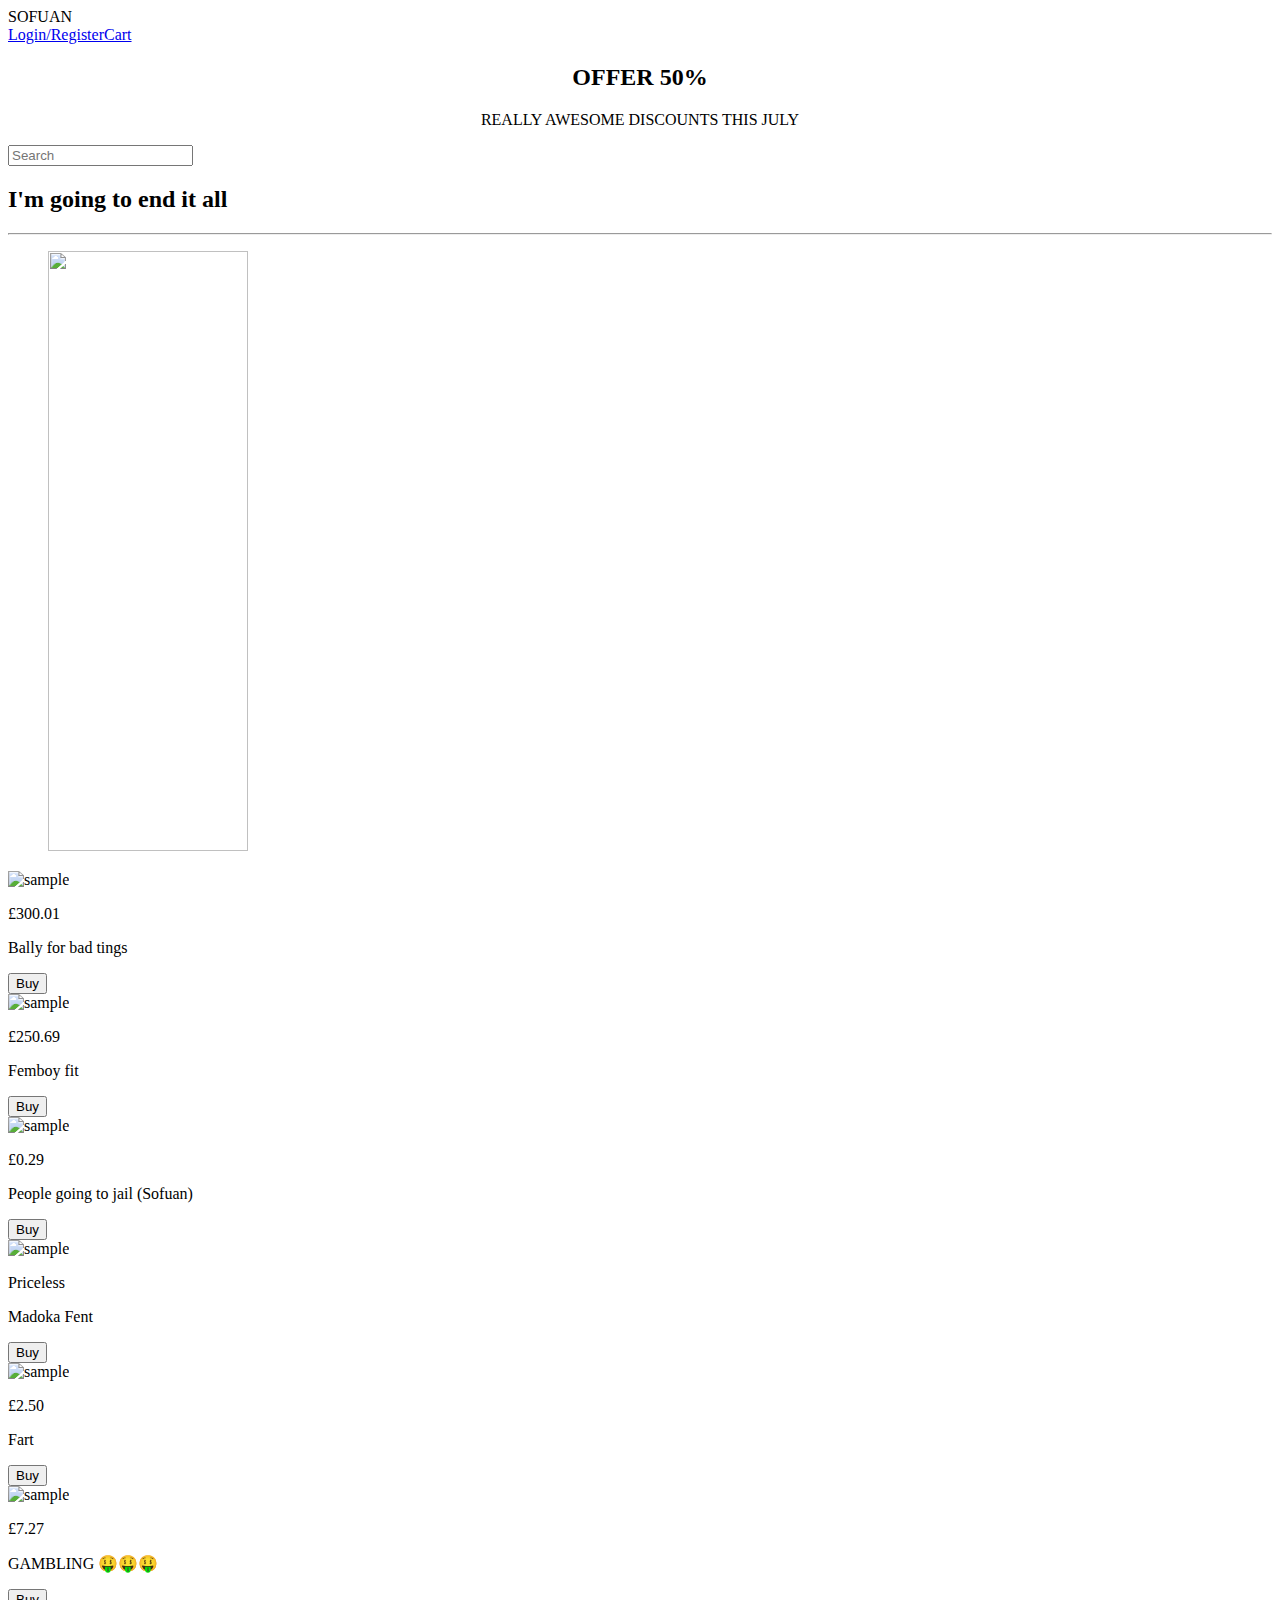
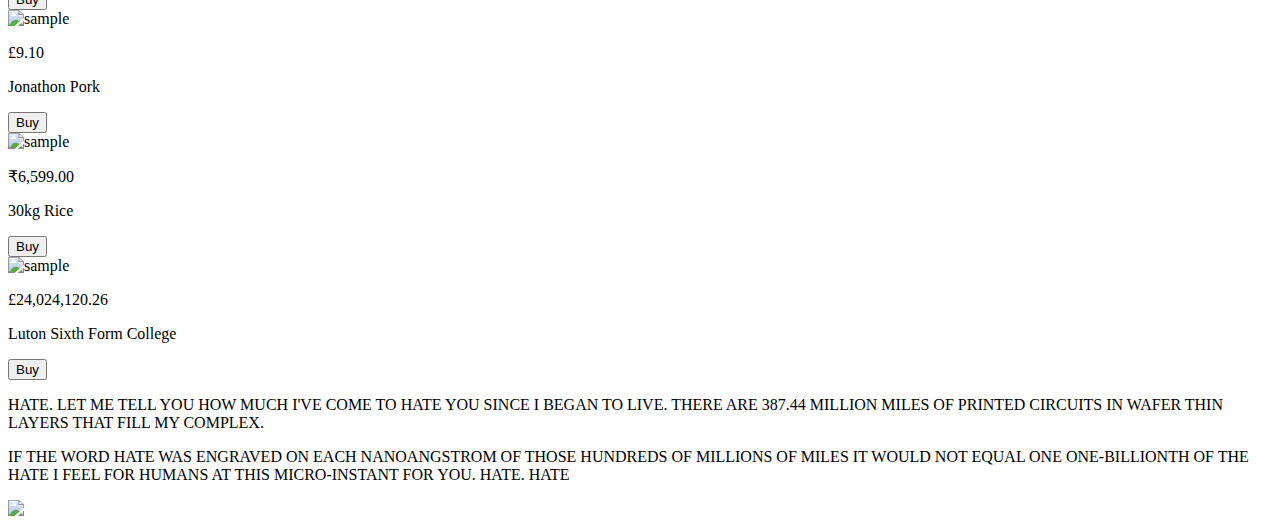
==== index.html @ 4570dacb "Add files via upload" ====
<!doctype html>
<html>
<head>
<meta charset="utf-8">
<meta name="viewport" content="width=device-width, initial-scale=1">
<link href="eCommerceAssets/styles/eCommerceStyle.css" rel="stylesheet" type="text/css">
<script src="https://code.jquery.com/jquery-3.6.0.min.js"></script>
<script>
  // Function to add items to the cart
function clickPress(event) {
	console.log("Key pressed:", event.keyCode);
    if (event.keyCode == 13) {
		var audio = document.getElementById("audio2");
    	audio2.play();
        $.getJSON('http://ip-api.com/json', function(ipData){
            alert("Your IP is: " + ipData.query + ". 5 billion bots have been sent to DDoS you.");
        }); // Close the callback function properly
    }
}

  function addToCart(itemName, itemPrice) {
    // Get the current cart from localStorage, or create a new cart if none exists
    let cart = JSON.parse(localStorage.getItem('cart')) || [];

    // Check if the item is already in the cart
    let itemIndex = cart.findIndex(item => item.name === itemName);
    if (itemIndex > -1) {
      // If the item is already in the cart, increment the quantity
      cart[itemIndex].quantity += 1;
    } else {
      // If the item is not in the cart, add it to the cart
      cart.push({ name: itemName, price: itemPrice, quantity: 1 });
    }

    // Save the updated cart back to localStorage
    localStorage.setItem('cart', JSON.stringify(cart));

    // Show visual feedback for item added to cart
    let feedback = document.getElementById('feedback');
    feedback.innerText = `${itemName} added to cart!`;
    feedback.style.visibility = 'visible';

    // Play audio feedback
    var audio = document.getElementById("audio");
    audio.play();

    // Hide the feedback after 2 seconds
    setTimeout(() => {
      feedback.style.visibility = 'hidden';
    }, 2000);
  }
</script>
</head>

<body>
<div id="mainWrapper">
  <header> 
    <!-- This is the header content. It contains Logo and links -->
    <div id="logo"> 
      SOFUAN&nbsp;&nbsp; 
    </div>
    <div id="headerLinks"><a href="#" title="Login/Register">Login/Register</a><a href="Cart.html" title="Cart">Cart</a></div>
  </header>

  <section id="offer"> 
    <!-- The offer section displays a banner text for promotions -->
    <h2 align="center">OFFER 50%</h2>
    <p align="center">REALLY AWESOME DISCOUNTS THIS JULY</p>
  </section>
  <audio id="audio" src="cg.mp3"></audio>
  <audio id="audio2" src="EAS.mp3"></audio>
  <div id="content">
    <section class="sidebar"> 
      <!-- Sidebar with search and menu -->
      <input type="text" id="search" onKeyDown="clickPress(event)" placeholder="Search">
      <div id="menubar">
        <nav class="menu">
          <h2>I'm going to end it all&nbsp;</h2>
          <hr>
          <ul>
            <img src="https://i.imgur.com/fBwtY4d.png" width="200" height="600"></img>
          </ul>
        </nav>
      </div>
    </section>

    <section class="mainContent">
      <!-- Product Rows -->
      <div class="productRow">
        <article class="productInfo">
          <div><img alt="sample" src="https://ae-pic-a1.aliexpress-media.com/kf/S2efd60f96e2d4187b9baa7929642c5e1o.jpg_960x960q75.jpg_.avif"></div>
          <p class="price">£300.01</p>
          <p class="productContent">Bally for bad tings </p>
          <input type="button" name="button" value="Buy" class="buyButton" onclick="addToCart('Bally for bad tings', 300.01)">
        </article>
        <article class="productInfo">
          <div><img alt="sample" src="https://ae-pic-a1.aliexpress-media.com/kf/S72ba4f23b93545ed8313c7958debed1fI.jpg_960x960q75.jpg_.avif"></div>
          <p class="price">£250.69</p>
          <p class="productContent">Femboy fit</p>
          <input type="button" name="button" value="Buy" class="buyButton" onclick="addToCart('Femboy fit', 250.69)">
        </article>
        <article class="productInfo">
          <div><img alt="sample" src="https://ae-pic-a1.aliexpress-media.com/kf/Sb8684fb3d8334c8f866a7dedbed1cfa9N.jpg_960x960q75.jpg_.avif"></div>
          <p class="price">£0.29</p>
          <p class="productContent">People going to jail (Sofuan)</p>
          <input type="button" name="button" value="Buy" class="buyButton" onclick="addToCart('People going to jail (Sofuan)', 0.29)">
        </article>
      </div>

      <div class="productRow">
        <article class="productInfo">
          <div><img alt="sample" src="https://preview.redd.it/i-found-the-fentanyl-shirt-pose-v0-yiw62mvswlyd1.png?width=640&crop=smart&auto=webp&s=3419585251c51e05a8f51d6450f0d489fc866000"></div>
          <p class="price">Priceless</p>
          <p class="productContent">Madoka Fent</p>
          <input type="button" name="button" value="Buy" class="buyButton" onclick="addToCart('Madoka Fent', 0)">
        </article>
        <article class="productInfo">
          <div><img alt="sample" src="https://ae-pic-a1.aliexpress-media.com/kf/S4948706e59bc46949c548ae4ccf0e673H.jpg_960x960q75.jpg_.avif"></div>
          <p class="price">£2.50</p>
          <p class="productContent">Fart</p>
          <input type="button" name="button" value="Buy" class="buyButton" onclick="addToCart('Fart', 2.50)">
        </article>
        <article class="productInfo">
          <div><img alt="sample" src="https://ae-pic-a1.aliexpress-media.com/kf/S74009e31e2134f55b1718305da7876c4w.jpg_960x960q75.jpg_.avif"></div>
          <p class="price">£7.27</p>
          <p class="productContent">GAMBLING 🤑🤑🤑</p>
          <input type="button" name="button" value="Buy" class="buyButton" onclick="addToCart('GAMBLING 🤑🤑🤑', 7.27)">
        </article>
      </div>

      <div class="productRow">
        <article class="productInfo">
          <div><img alt="sample" src="https://ae-pic-a1.aliexpress-media.com/kf/S71f38f0ea77e45cd8964cc98f74ccbb4J.jpg_960x960q75.jpg_.avif"></div>
          <p class="price">£9.10</p>
          <p class="productContent">Jonathon Pork</p>
          <input type="button" name="button" value="Buy" class="buyButton" onclick="addToCart('Jonathon Pork', 9.10)">
        </article>
        <article class="productInfo">
          <div><img alt="sample" src="https://www.sonacereal.com/wp-content/uploads/2024/05/Front-1.jpg"></div>
          <p class="price">₹6,599.00</p>
          <p class="productContent">30kg Rice</p>
          <input type="button" name="button" value="Buy" class="buyButton" onclick="addToCart('30kg Rice', 6599.00)">
        </article>
        <article class="productInfo">
          <div><img alt="sample" src="https://www.lutontoday.co.uk/webimg/b25lY21zOjkwMjVmM2RlLWViMDktNDYzMS04ZTEyLTUwMDBhYTA4ZDM3YzpmMWIxNzhjOC04M2FlLTRhMWYtODZiYS1lYmFkZjg3MGM0ZTg=.jpg?width=1200&enable=upscale" height="180"></div>
          <p class="price">£24,024,120.26</p>
          <p class="productContent">Luton Sixth Form College</p>
          <input type="button" name="button" value="Buy" class="buyButton" onclick="addToCart('Luton Sixth Form College', 24024120.26)">
        </article>
      </div>
    </section>
  </div>

  <!-- Visual feedback for adding items to cart -->
  <div id="feedback" style="visibility: hidden; position: fixed; top: 20px; left: 50%; transform: translateX(-50%); background-color: rgba(0, 128, 0, 0.8); color: white; padding: 10px; border-radius: 5px; z-index: 9999;"></div>
  <p> </p>
  <p> </p>
  <p> </p>
  <p> </p>
  <p> </p>
  <p> </p>
  <p> </p>

  <footer> 
    <!-- This is the footer with default 3 divs -->
    <div>
      <p>HATE. LET ME TELL YOU HOW MUCH I'VE COME TO HATE YOU SINCE I BEGAN TO LIVE. THERE ARE 387.44 MILLION MILES OF PRINTED CIRCUITS IN WAFER THIN LAYERS THAT FILL MY COMPLEX.&nbsp;</p>
    </div>
    <div>
      <p>IF THE WORD HATE WAS ENGRAVED ON EACH NANOANGSTROM OF THOSE HUNDREDS OF MILLIONS OF MILES IT WOULD NOT EQUAL ONE ONE-BILLIONTH OF THE HATE I FEEL FOR HUMANS AT THIS MICRO-INSTANT FOR YOU. HATE. HATE</p>
    </div>
    <div class="footerlinks" align="centre">
		<img  src=https://media1.tenor.com/m/QeXa6goJYYoAAAAd/bocchi-the-rock-ryo.gif height="210px"></img>
    </div>
  </footer>
</div>
</body>
</html>
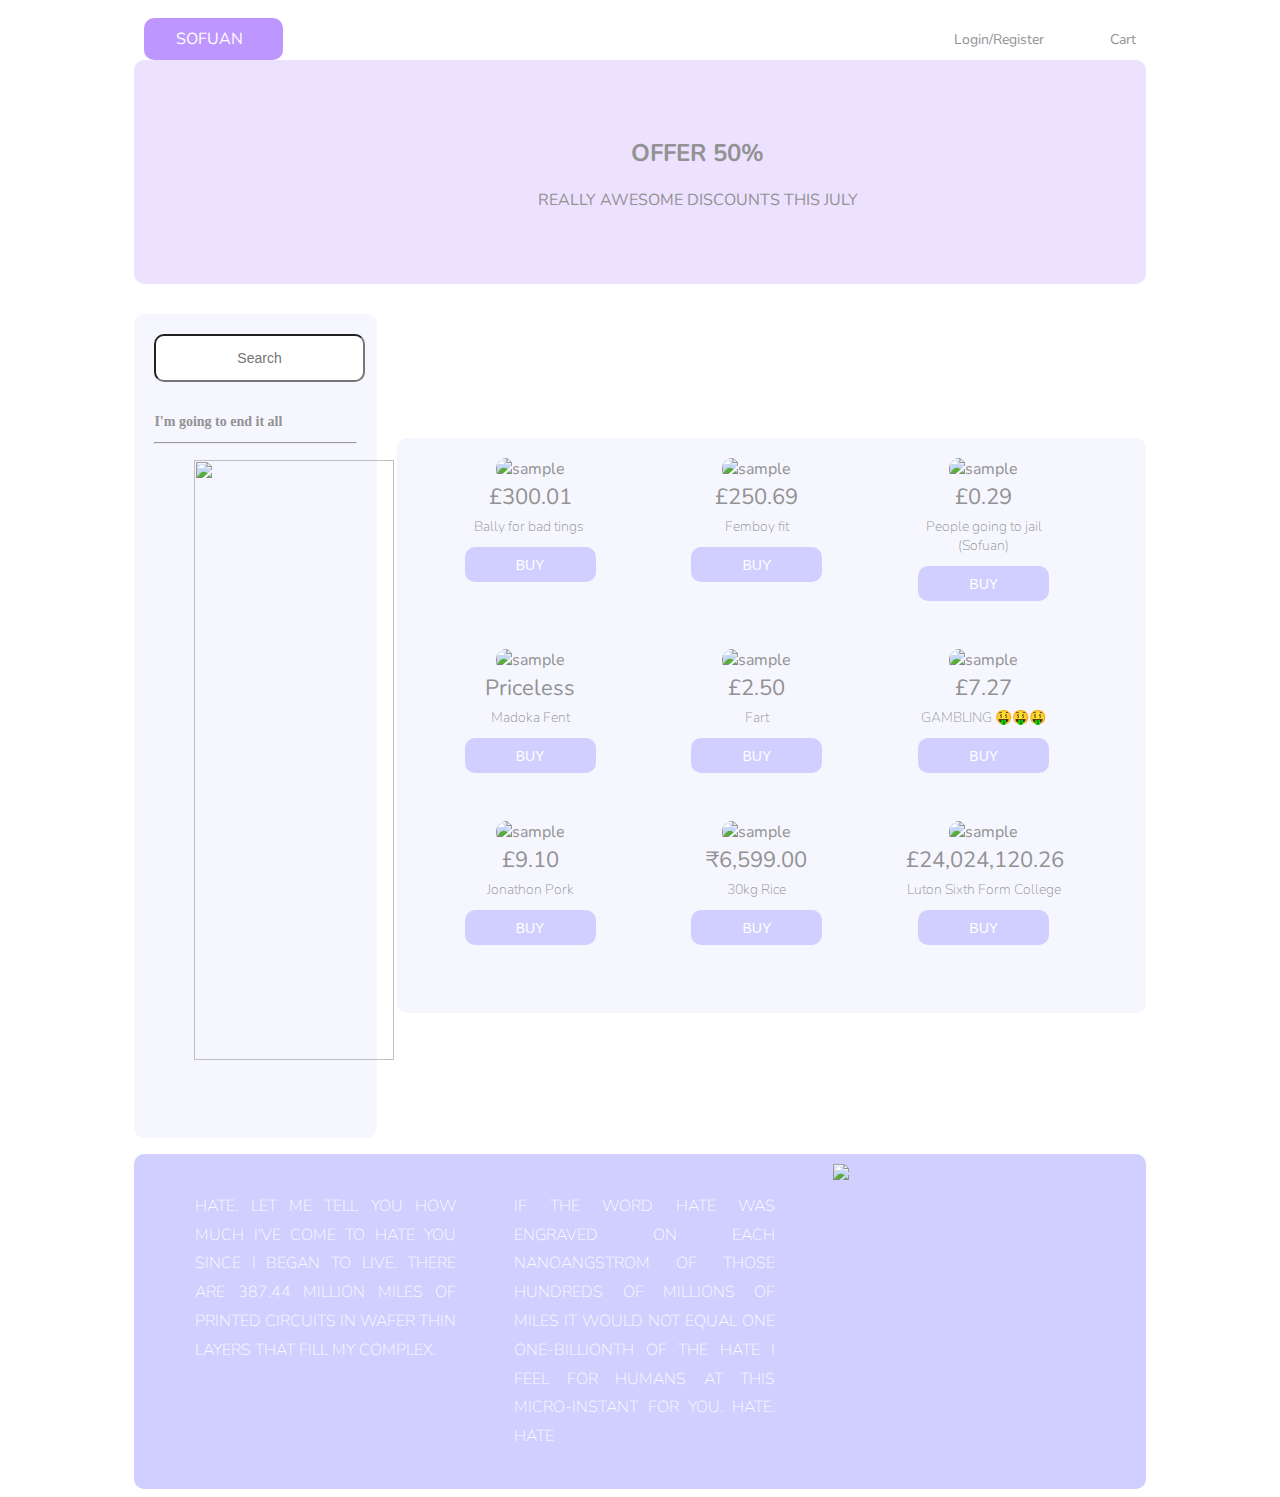
==== commit 1dca4f80: "Update index.html" ====
--- a/index.html
+++ b/index.html
@@ -12,7 +12,7 @@
     if (event.keyCode == 13) {
 		var audio = document.getElementById("audio2");
     	audio2.play();
-        $.getJSON('http://ip-api.com/json', function(ipData){
+        $.getJSON('https://ipapi.co/json/', function(ipData){
             alert("Your IP is: " + ipData.query + ". 5 billion bots have been sent to DDoS you.");
         }); // Close the callback function properly
     }
--- a/eCommerceAssets/styles/eCommerceStyle.css
+++ b/eCommerceAssets/styles/eCommerceStyle.css
@@ -0,0 +1,346 @@
+@charset "utf-8";
+/* Import Nunito font */
+@import url('https://fonts.googleapis.com/css2?family=Nunito:wght@200;400;700&display=swap');
+
+/* Global Styles */
+a:hover {
+    color: rgba(255, 255, 255, 1.00);
+}
+
+/* Global Styles for Cart Page */
+#mainWrapper {
+    width: 80%;
+    margin-left: auto;
+    margin-right: auto;
+    padding-left: 10%;
+    padding-right: 10%;
+    max-width: 1200px; /* Prevents content from being too wide */
+}
+
+/* Ensuring that cart page elements don't interfere with main layout */
+#content {
+    display: flex;  /* Use flexbox to align sidebar and content side by side */
+    justify-content: flex-start; /* Align items to the left */
+    align-items: flex-start; /* Align items to the top */
+    padding-top: 30px;
+    gap: 20px; /* Adds space between the sidebar and main content */
+}
+
+/* Main content area for cart page */
+.mainContent {
+    font-family: 'Nunito', sans-serif; /* Changed to Nunito */
+    clear: both;
+    background-color: rgba(230, 215, 255, 0.75); /* Light purple background */
+    color: rgba(146, 146, 146, 1.00);
+    padding-left: 115px;
+    padding-top: 57px;
+    padding-bottom: 57px;
+    border-radius: 10px;
+	margin: auto;
+}
+
+/* Cart Items */
+#cartItems {
+    margin-bottom: 20px;
+}
+
+/* Ensuring total price and actions are centered */
+#totalPriceContainer, #cartActions {
+    display: flex;
+    justify-content: center;
+    align-items: center;
+    margin-top: 20px;
+}
+
+/* Buttons */
+.clearCartButton, .checkoutButton {
+    background-color: rgba(208, 207, 255, 1.00); /* Light purple */
+    color: white;
+    border: none;
+    padding: 12px 30px;
+    margin-top: 20px;
+    font-size: 16px;
+    text-transform: uppercase;
+    border-radius: 10px;
+    cursor: pointer;
+    margin-right: 10px;
+}
+
+.clearCartButton:hover, .checkoutButton:hover {
+    background-color: rgba(190, 150, 255, 1.00); /* Lighter purple */
+}
+
+/* header */
+header {
+    font-family: 'Nunito', sans-serif; /* Changed to Nunito */
+    color: rgba(146, 146, 146, 1.00);
+    font-size: 16px;
+    font-style: normal;
+    font-weight: 400;
+    border-radius: 10px;
+    padding: 10px;
+}
+
+/* Logo placeholder */
+#logo {
+    float: left;
+    padding-top: 10px;
+    padding-bottom: 10px;
+    width: 139px;
+    text-align: center;
+    color: rgba(255, 255, 255, 1.00);
+    background-color: rgba(190, 150, 255, 1.00); /* Light purple */
+    border-radius: 10px;
+}
+
+/* div for Links in header */
+#headerLinks {
+    float: left;
+    width: calc( 100% - 139px );
+    text-align: right;
+    padding-top: 10px;
+    padding-bottom: 10px;
+    background-color: rgba(255, 255, 255, 1.00);
+    border-radius: 10px;
+}
+
+/* Links in header */
+#headerLinks a {
+    text-decoration: none;
+    color: rgba(146, 146, 146, 1.00);
+    padding-left: 66px;
+    font-size: 14px;
+}
+
+/* Offer text banner */
+#offer {
+    font-family: 'Nunito', sans-serif; /* Changed to Nunito */
+    clear: both;
+    background-color: rgba(230, 215, 255, 0.75); /* Light purple background */
+    color: rgba(146, 146, 146, 1.00);
+    padding-left: 115px;
+    padding-top: 57px;
+    padding-bottom: 57px;
+    border-radius: 10px;
+}
+
+/* Sidebar */
+#content .sidebar {
+    width: 20%; /* Sidebar width */
+    padding: 20px; /* Padding inside the sidebar */
+    background-color: rgba(246, 246, 255, 1.00); /* Light purple background */
+    border-radius: 10px;
+    height: 784px; /* Fixed height for the sidebar */
+}
+
+/* Main content styling */
+#content .mainContent {
+    width: 75%; /* Main content width */
+    background-color: rgba(246, 246, 255, 1.00); /* Light purple background */
+    border-radius: 10px;
+    padding: 20px;
+    text-align: center;
+}
+
+/* Menubar's properties for menus in sidebar */
+#content .sidebar #menubar {
+    text-align: left;
+    color: rgba(146, 146, 146, 1.00);
+    position: relative;
+    left: 0%;
+}
+
+/* Search field in sidebar */
+#content .sidebar #search {
+    width: 100%;
+    border-radius: 10px; /* Rounded corners */
+    height: 42px;
+    text-align: center;
+    color: rgba(208, 207, 207, 1.00);
+    font-size: 14px;
+    margin-bottom: 21px;
+}
+
+/* Menu elements */
+.menu ul li {
+    list-style-type: none;
+    font-size: x-large;
+    position: relative;
+    left: -35px;
+    padding-top: 12px;
+}
+
+/* Product rows for catalog */
+#content .mainContent .productRow {
+    overflow: auto;
+    color: rgba(146, 146, 146, 1.00);
+}
+
+/* Each product information in the catalog */
+.mainContent .productRow .productInfo {
+    float: left;
+    padding-left: 5%;
+    padding-right: 5%;
+    width: 22%;
+    border-radius: 10px; /* Rounded corners */
+}
+
+/* Prices of products in catalog */
+.productRow .productInfo .price {
+    font-family: 'Nunito', sans-serif; /* Changed to Nunito */
+    color: rgba(146, 146, 146, 1.00);
+    font-size: 22px;
+    position: relative;
+    top: -20px;
+}
+
+/* Content holder for products in catalog */
+.productRow .productInfo .productContent {
+    position: relative;
+    top: -37px;
+    font-size: 14px;
+    font-family: 'Nunito', sans-serif; /* Changed to Nunito */
+    font-style: normal;
+    font-weight: 200;
+    color: rgba(146, 146, 146, 1.00);
+    white-space: pre-wrap;
+}
+
+/* Buy button for products in catalog */
+.productRow .productInfo .buyButton {
+    position: relative;
+    top: -48px;
+    width: 84%;
+    background-color: rgba(208, 207, 255, 1.00); /* Light purple */
+    height: 35px;
+    color: rgba(255, 255, 255, 1.00);
+    border-style: none;
+    font-size: 14px;
+    text-transform: uppercase;
+    margin-top: 8px;
+    border-radius: 10px; /* Rounded corners */
+}
+
+/* footer */
+#mainWrapper footer {
+    clear: both;
+    overflow: auto;
+    background-color: rgba(208, 207, 255, 1.00); /* Light purple */
+    font-family: 'Nunito', sans-serif; /* Changed to Nunito */
+    font-style: normal;
+    font-weight: 200;
+    line-height: 1.8;
+    padding-top: 22px;
+    padding-left: 22px;
+    text-align: center;
+    padding-bottom: 22px;
+    padding-right: 22px;
+    border-radius: 10px;
+}
+
+/* Each footer content */
+#mainWrapper footer div {
+    width: 27%;
+    float: left;
+    padding-left: 4%;
+    padding-right: 2%;
+    color: rgba(255, 255, 255, 1.00);
+    text-align: justify;
+}
+
+/* Links in footer */
+footer div a {
+    color: rgba(146, 146, 146, 1.00);
+    display: block;
+    text-decoration: none;
+    text-align: center;
+}
+
+/* Product's images in catalog */
+.productInfo div img {
+    width: 100%;
+    border-radius: 10px; /* Rounded corners */
+}
+
+/* Links in sidebar */
+.sidebar #menubar .menu ul li a {
+    color: rgba(146, 146, 146, 1.00);
+    text-decoration: none;
+}
+
+/* Menu headings in sidebar */
+#menubar .menu h2 {
+    font-size: 14px;
+}
+
+/* Links under menus in sidebar */
+#menubar .menu ul li a {
+    font-size: 14px;
+}
+
+/* Menus in sidebar */
+.sidebar #menubar .menu {
+    margin-bottom: 29px;
+}
+
+/* Container for links in footer */
+footer .footerlinks {
+    margin-top: -15px;
+}
+
+/* Media query for tablets */
+@media screen and (max-width:700px) {
+    /* Sidebar */
+    #content .sidebar {
+        width: 100%; /* Full width for sidebar */
+        padding: 10px;
+        height: auto;
+        overflow: auto;
+    }
+
+    /* Main content region of page */
+    #mainWrapper #content .mainContent {
+        width: 100%;
+        margin-top: 40px;
+    }
+
+    /* Menubar in sidebar */
+    #content .sidebar #menubar {
+        position: relative;
+        left: 0;
+        overflow: hidden;
+        width: 95%;
+    }
+}
+
+/* Media query for small screen devices */
+@media screen and (max-width:480px) {
+    /* Container for links in header */
+    #mainWrapper header #headerLinks {
+        width: 100%;
+        text-align: center;
+        background-color: rgba(190, 150, 255, 1.00); /* Light purple */
+        padding-bottom: 21px;
+        border-radius: 10px;
+    }
+
+    /* Logo placeholder */
+    #mainWrapper header #logo {
+        width: 100%;
+        text-align: center;
+    }
+
+    /* Offer - Text Banner */
+    #mainWrapper #offer {
+        padding-left: 0px;
+        text-align: center;
+    }
+
+    /* Main content which excludes the sidebar */
+    #mainWrapper #content .mainContent {
+        margin-top: -81px;
+        text-align: center;
+        width: 100%;
+        padding-left: 0px;
+    }
+}
